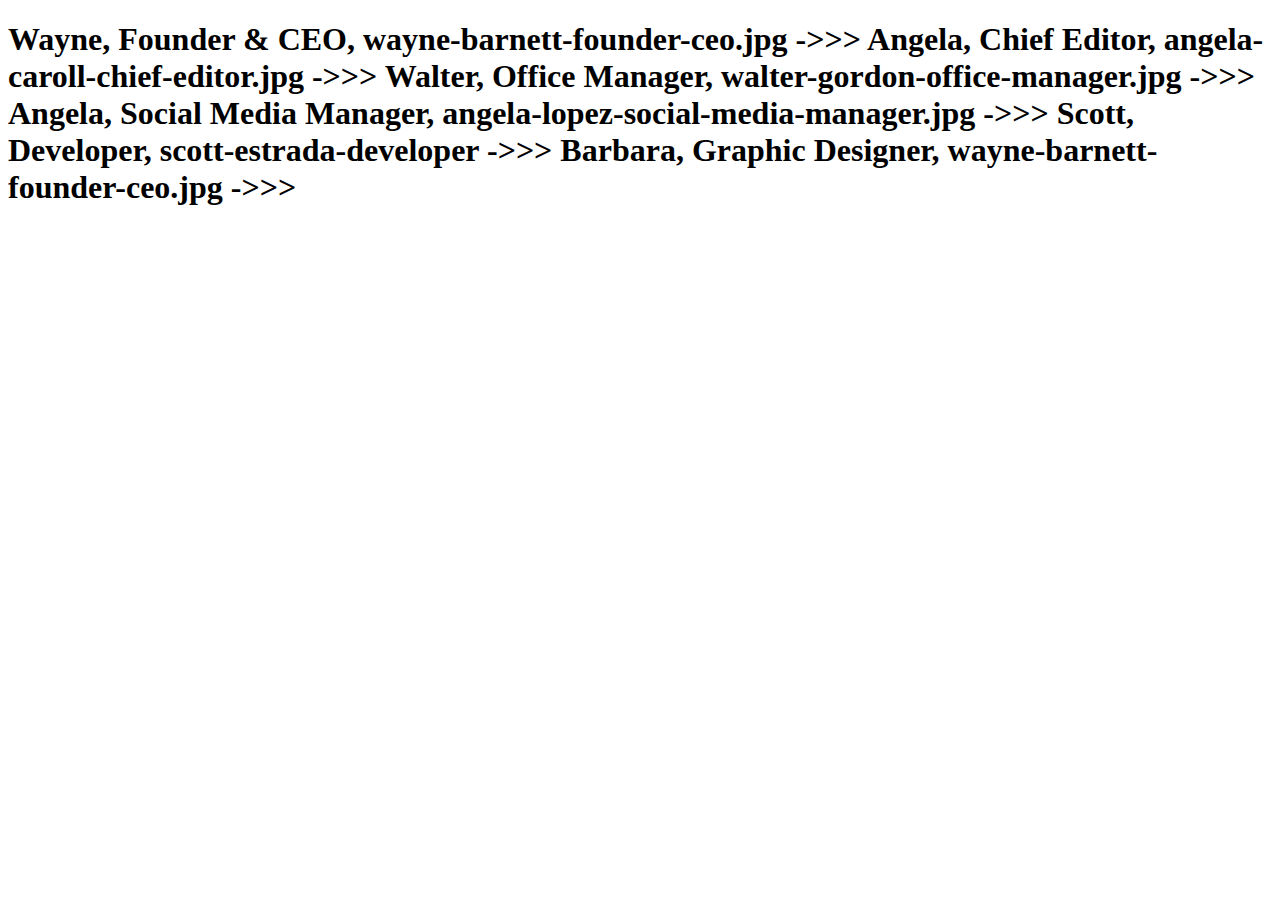
==== bonus/index.html @ 4b8d3f2f "added bonus folder" ====
<!DOCTYPE html>
<html lang="en">
<head>
    <meta charset="UTF-8">
    <meta name="viewport" content="width=device-width, initial-scale=1.0">
    <title>Our Team</title>
</head>
<body>
    <h1 id="team"></h1>
    

    <script src="js/main.js"></script>
</body>
</html>
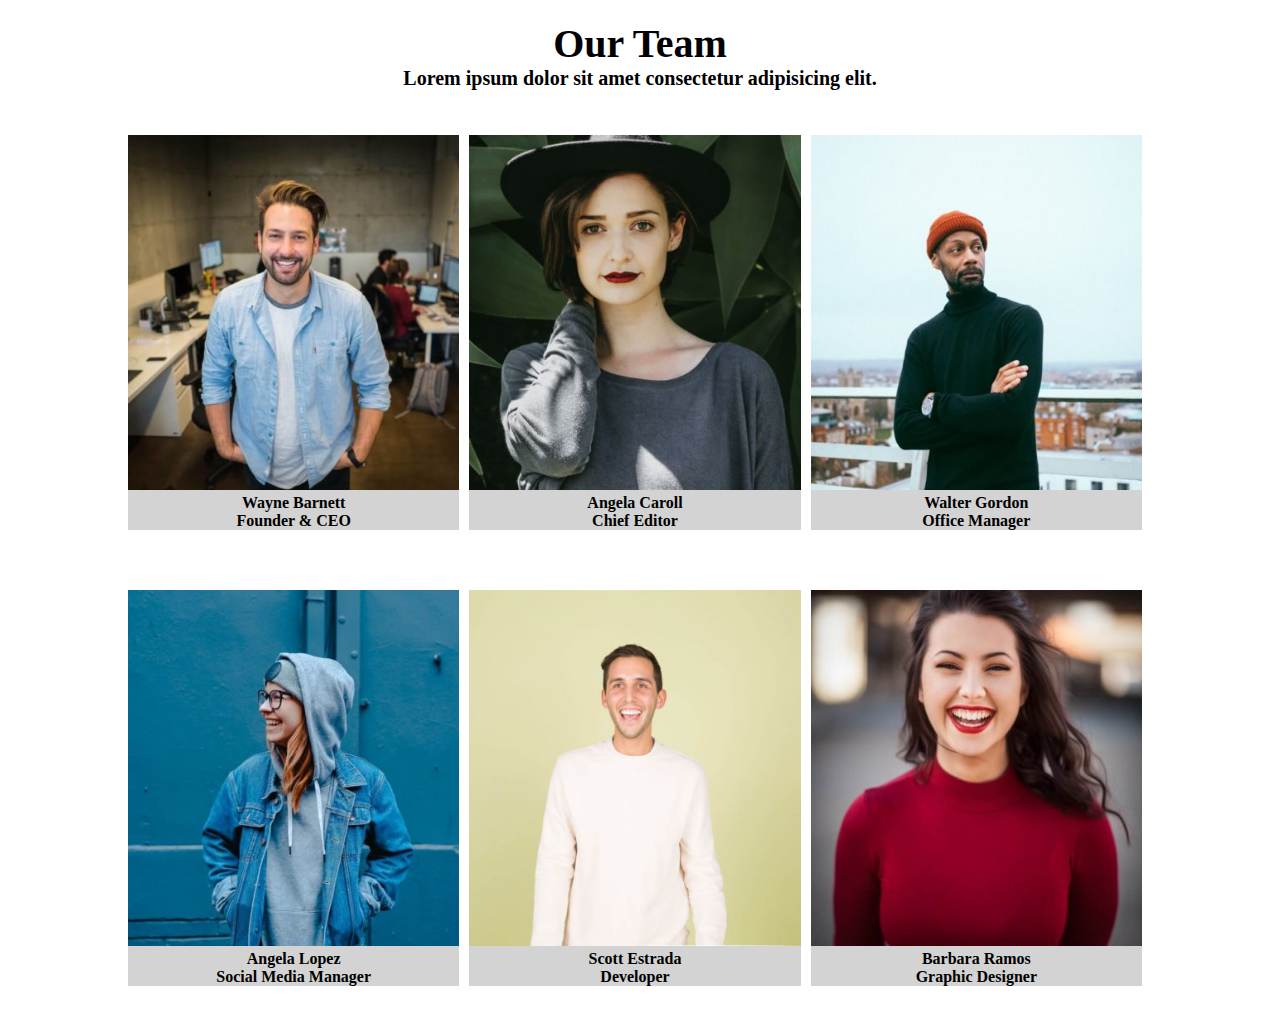
==== commit 10e06f7f: "added team with card on js" ====
--- a/bonus/index.html
+++ b/bonus/index.html
@@ -4,9 +4,16 @@
     <meta charset="UTF-8">
     <meta name="viewport" content="width=device-width, initial-scale=1.0">
     <title>Our Team</title>
+    <link rel="stylesheet" href="css/style.css">
 </head>
 <body>
-    <h1 id="team"></h1>
+    <div class="title">
+        <h1 id="Team">Our Team</h1>
+        <p>Lorem ipsum dolor sit amet consectetur adipisicing elit.</p>
+    </div>
+
+    <div class="container">
+    </div>
     
 
     <script src="js/main.js"></script>
--- a/bonus/css/style.css
+++ b/bonus/css/style.css
@@ -0,0 +1,35 @@
+*{
+    padding: 0;
+    margin: 0;
+    box-sizing: border-box;
+}
+
+.title{
+    width: 50%;
+    margin: 0 auto;
+    text-align: center;
+    font-size: 20px;
+    padding: 20px;
+    font-weight: bold;
+}
+
+.container{
+    width: 80%;
+    margin: 0 auto;
+    display: flex;
+    flex-wrap: wrap;
+    text-align: center;
+    gap: 10px;
+}
+
+.card{
+    width: calc(100%/ 3 - 10px);
+    margin: 25px 0;
+    background-color: lightgray;
+    font-weight: bold;
+
+}
+
+img{
+    width: 100%;
+}